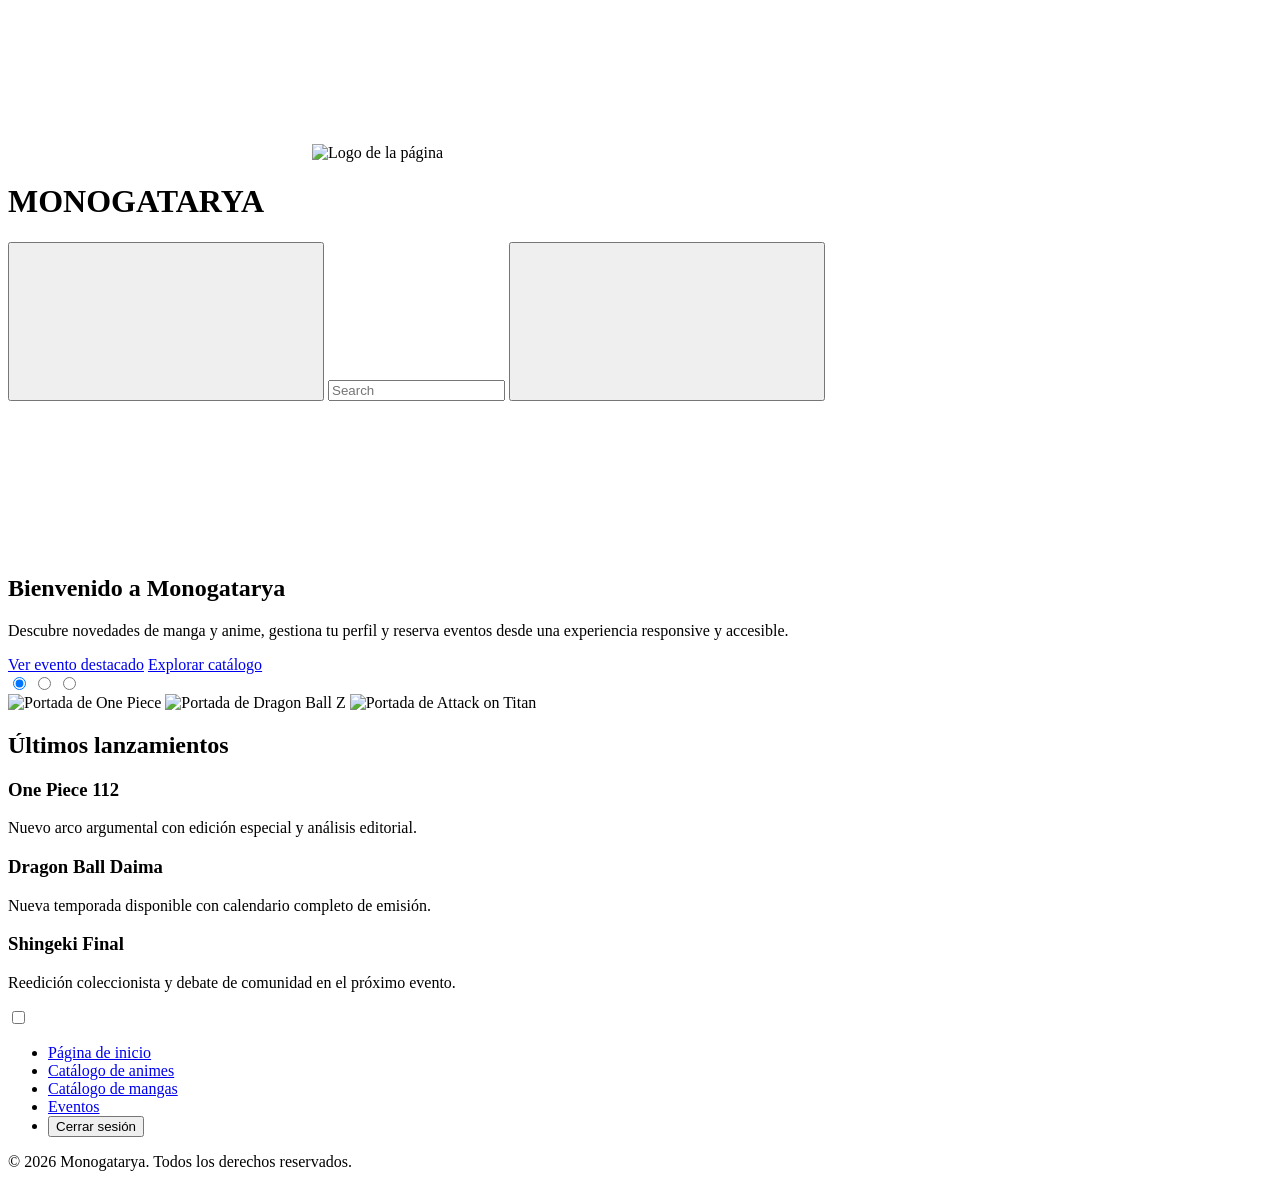
==== view/index.html @ 3fb0b37d "Crear otro archivo php que se llama "logout" y modificar en el index el boton "Cerrar sesión" para q" ====
<!DOCTYPE html>
<html lang="es">

<head>
    <meta charset="UTF-8" />
    <meta name="viewport" content="width=device-width, initial-scale=1.0" />

    <link rel="stylesheet" href="assets/styles/main.css" />
    <link rel="stylesheet" href="assets/styles/index.css" />
    <title>Monogatarya - Página principal</title>
</head>

<body>
    <header>
        <div class="header-gruop">
            <label for="menu-toggle" class="icon-btn white" aria-label="Menú">
                <svg class="icon">
                    <use href="assets/img/icon-sprites.svg#menu"></use>
                </svg>
            </label>
            <img src="assets/img/logo.webp" alt="Logo de la página">
            <h1>MONOGATARYA</h1>
            <div class="right-group">
                <form action="" autocomplete="on" method="get">
                    <div class="search">
                        <button class="icon-btn red" aria-label="Buscar">
                            <svg class="icon">
                                <use href="assets/img/icon-sprites.svg#buscar"></use>
                            </svg>
                        </button>

                        <input class="search-input" type="search" name="busqueda" placeholder="Search" required
                            minlength="2" maxlength="40">

                        <button class="icon-btn red" aria-label="Micrófono">
                            <svg class="icon">
                                <use href="assets/img/icon-sprites.svg#microfono"></use>
                            </svg>
                        </button>
                    </div>
                </form>
                <a href="profiles/profile-view.html" class="icon-btn white user-link" aria-label="Ir al perfil de usuario">
                    <svg class="icon">
                        <use href="assets/img/icon-sprites.svg#usuario"></use>
                    </svg>
                </a>
            </div>
        </div>
    </header>


    <main class="page-main" id="contenido-principal">
        <div class="layout-container">
            <section class="card-panel home-hero" aria-labelledby="hero-title">
                <div>
                    <h2 id="hero-title">Bienvenido a Monogatarya</h2>
                    <p>Descubre novedades de manga y anime, gestiona tu perfil y reserva eventos desde una experiencia
                        responsive y accesible.</p>
                    <div class="inline-actions">
                        <a class="btn-link" href="events/event-detail.html">Ver evento destacado</a>
                        <a class="btn-link" href="catalogs/anime/anime-catalog.html">Explorar catálogo</a>
                    </div>
                </div>
                <div class="gallery" aria-label="Galería destacada">
                    <input type="radio" name="slider" id="s1" checked>
                    <input type="radio" name="slider" id="s2">
                    <input type="radio" name="slider" id="s3">
                    <div class="cards">
                        <label for="s1" class="card" aria-label="Mostrar portada de One Piece">
                            <img src="assets/gallery/card-onePiece.webp" alt="Portada de One Piece">
                        </label>
                        <label for="s2" class="card" aria-label="Mostrar portada de Dragon Ball Z">
                            <img src="assets/gallery/card-dragonBall.webp" alt="Portada de Dragon Ball Z">
                        </label>
                        <label for="s3" class="card" aria-label="Mostrar portada de Attack on Titan">
                            <img src="assets/gallery/card-shingekyNoKyojin.webp" alt="Portada de Attack on Titan">
                        </label>
                    </div>
                    <div class="gallery-controls" aria-label="Controles de galería">
                        <label for="s1" title="One Piece"></label>
                        <label for="s2" title="Dragon Ball"></label>
                        <label for="s3" title="Attack on Titan"></label>
                    </div>
                </div>
            </section>

            <section class="card-panel" aria-labelledby="ultimos-title">
                <h2 id="ultimos-title" class="section-title">Últimos lanzamientos</h2>
                <div class="card-grid card-grid-3">
                    <article class="content-card">
                        <h3>One Piece 112</h3>
                        <p>Nuevo arco argumental con edición especial y análisis editorial.</p>
                    </article>
                    <article class="content-card">
                        <h3>Dragon Ball Daima</h3>
                        <p>Nueva temporada disponible con calendario completo de emisión.</p>
                    </article>
                    <article class="content-card">
                        <h3>Shingeki Final</h3>
                        <p>Reedición coleccionista y debate de comunidad en el próximo evento.</p>
                    </article>
                </div>
            </section>
        </div>
    </main>

    <input type="checkbox" id="menu-toggle">

    <ul class="menu-width">
        <li><a href="index.html">Página de inicio</a></li>
        <li><a href="catalogs/anime/anime-catalog.html">Catálogo de animes</a></li>
        <li><a href="catalogs/manga/manga-catalog.html">Catálogo de mangas</a></li>
        <li><a href="events/event-detail.html">Eventos</a></li>
        <li class="logout">
            <form action="auth/logout.php" method="POST">
                <button type="submit">Cerrar sesión</button>
            </form>
        </li>
    </ul>

    <footer>
        <div class="container">© 2026 Monogatarya. Todos los derechos reservados.</div>
    </footer>

</body>

</html>
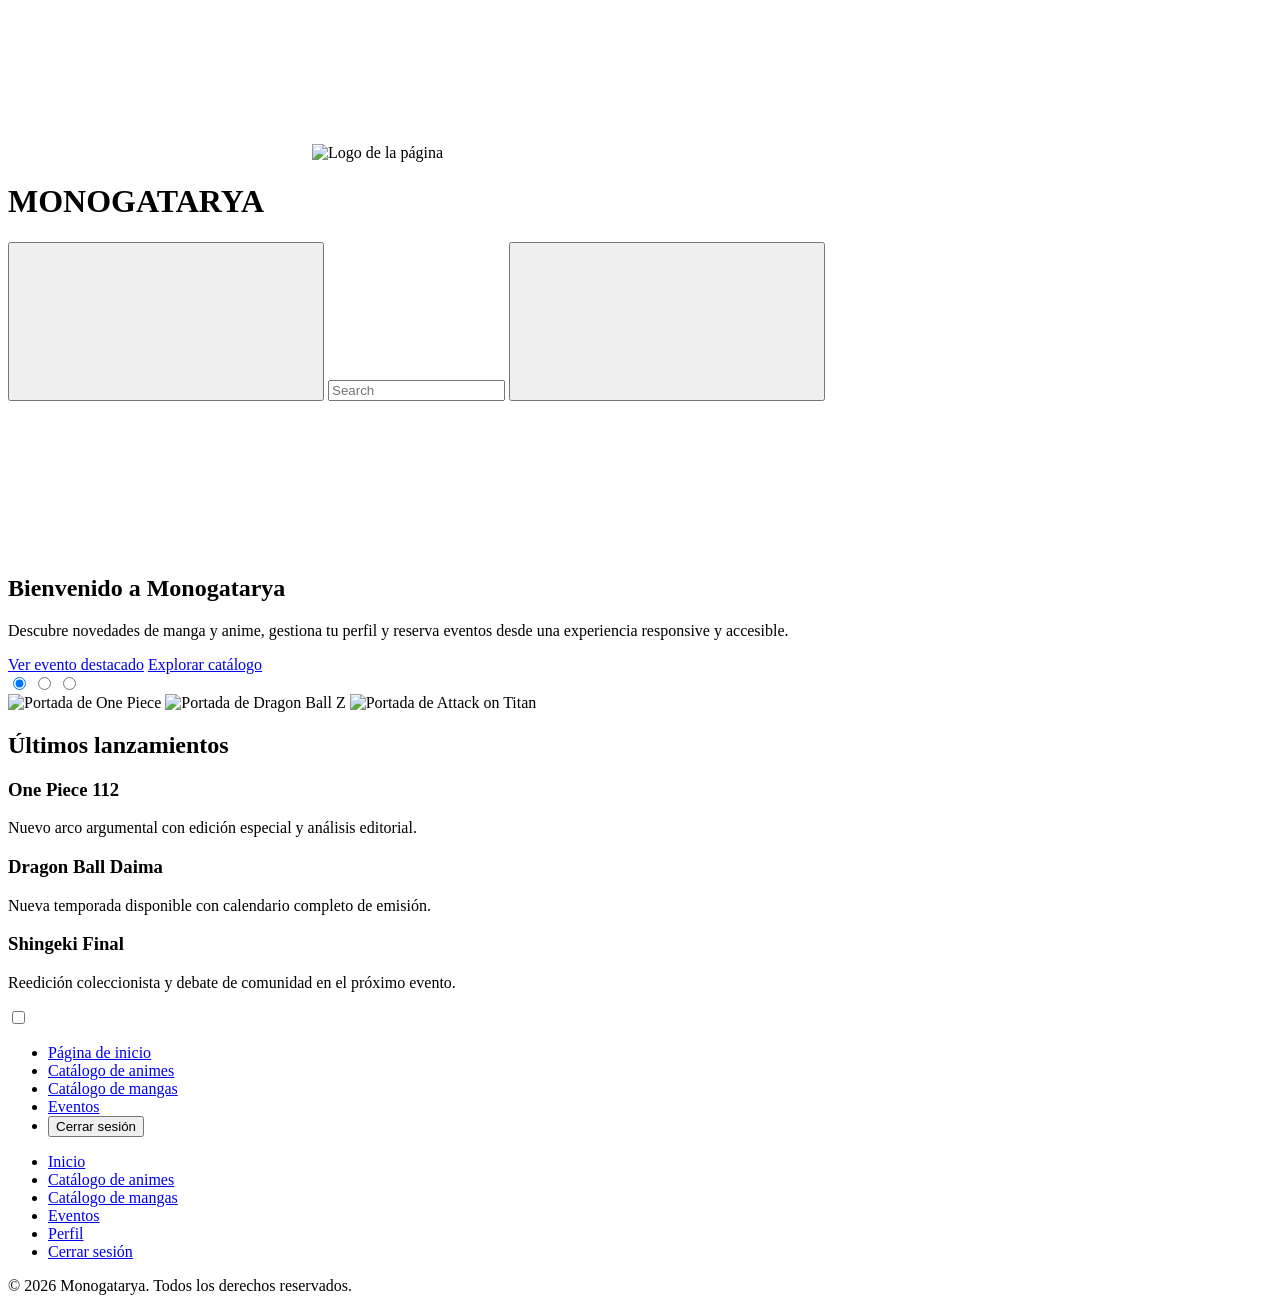
==== commit d669bc3e: "Arreglos" ====
--- a/view/index.html
+++ b/view/index.html
@@ -118,8 +118,18 @@
         </li>
     </ul>
 
-    <footer>
-        <div class="container">© 2026 Monogatarya. Todos los derechos reservados.</div>
+    <footer class="site-footer">
+        <nav class="container" aria-label="Mapa web del sitio">
+            <ul class="footer-links">
+                <li><a href="index.html">Inicio</a></li>
+                <li><a href="catalogs/anime/anime-catalog.html">Catálogo de animes</a></li>
+                <li><a href="catalogs/manga/manga-catalog.html">Catálogo de mangas</a></li>
+                <li><a href="events/event-detail.html">Eventos</a></li>
+                <li><a href="profiles/profile-view.html">Perfil</a></li>
+                <li><a href="home.html">Cerrar sesión</a></li>
+            </ul>
+        </nav>
+        <p class="footer-legal">© 2026 Monogatarya. Todos los derechos reservados.</p>
     </footer>
 
 </body>
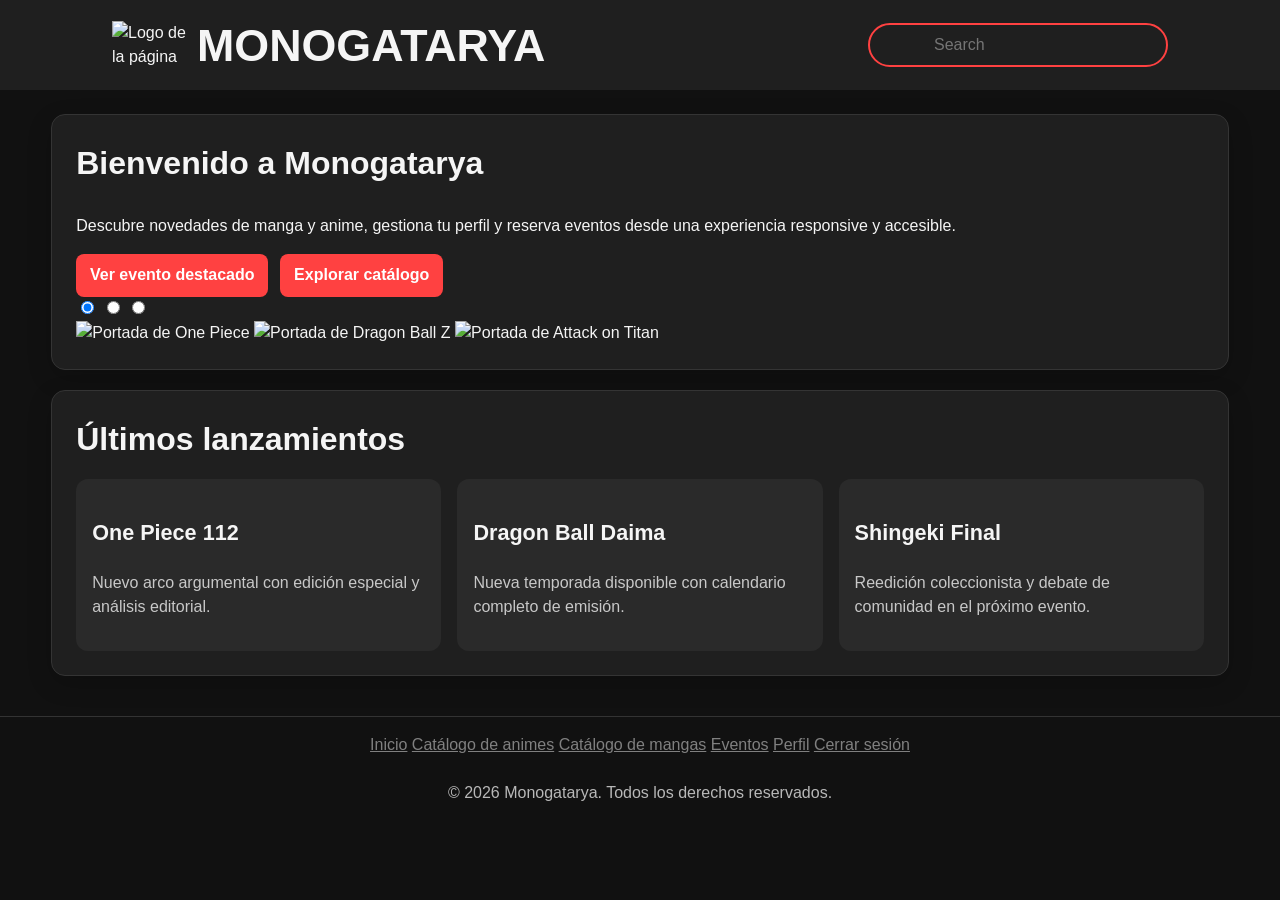
==== commit 8ace9ab9: "2" ====
--- a/view/index.html
+++ b/view/index.html
@@ -120,14 +120,12 @@
 
     <footer class="site-footer">
         <nav class="container" aria-label="Mapa web del sitio">
-            <ul class="footer-links">
-                <li><a href="index.html">Inicio</a></li>
-                <li><a href="catalogs/anime/anime-catalog.html">Catálogo de animes</a></li>
-                <li><a href="catalogs/manga/manga-catalog.html">Catálogo de mangas</a></li>
-                <li><a href="events/event-detail.html">Eventos</a></li>
-                <li><a href="profiles/profile-view.html">Perfil</a></li>
-                <li><a href="home.html">Cerrar sesión</a></li>
-            </ul>
+            <a href="index.html">Inicio</a>
+            <a href="catalogs/anime/anime-catalog.html">Catálogo de animes</a>
+            <a href="catalogs/manga/manga-catalog.html">Catálogo de mangas</a>
+            <a href="events/event-detail.html">Eventos</a>
+            <a href="profiles/profile-view.html">Perfil</a>
+            <a href="home.html">Cerrar sesión</a>   
         </nav>
         <p class="footer-legal">© 2026 Monogatarya. Todos los derechos reservados.</p>
     </footer>
--- a/view/assets/styles/main.css
+++ b/view/assets/styles/main.css
@@ -0,0 +1,474 @@
+:root {
+    --bg: #111;
+    --surface: #1f1f1f;
+    --surface-2: #2a2a2a;
+    --border: #343434;
+    --text: #f5f5f5;
+    --muted: #bdbdbd;
+    --accent: #ff4141;
+    --focus: #ff8c8c;
+}
+
+* {
+    box-sizing: border-box;
+}
+
+/* OCULTAR SCROLLBAR */
+body {
+    scrollbar-width: none;
+}
+
+body::-webkit-scrollbar {
+    display: none;
+}
+
+/* DESACTIVAR SELECCIÓN */
+.icon-btn,
+.close-menu label,
+.gallery {
+    user-select: none;
+    -webkit-user-select: none;
+    -ms-user-select: none;
+}
+
+/* BASE HTML Y BODY */
+html,
+body {
+    overflow-x: hidden;
+    overflow-y: auto;
+    margin: 0;
+    padding: 0;
+    width: 100%;
+    min-height: 100%;
+    background: var(--bg);
+    color: var(--text);
+    font-family: Inter, Arial, sans-serif;
+}
+
+html {
+    font-size: 16px;
+}
+
+body {
+    line-height: 1.5;
+    padding-top: 90px;
+}
+
+h2 {
+    font-size: clamp(1.45rem, 2.8vw, 2rem);
+    margin-top: 0;
+}
+
+h3 {
+    font-size: clamp(1.1rem, 2vw, 1.35rem);
+}
+
+.btn,
+.btn-link,
+.menu-width a,
+.icon-btn,
+input,
+textarea {
+    transition: background-color .2s ease, color .2s ease, border-color .2s ease, transform .12s ease, box-shadow .12s ease;
+}
+
+/* BOTONES GENERALES */
+.btn {
+    display: inline-flex;
+    justify-content: center;
+    align-items: center;
+    border: 1px solid transparent;
+    border-radius: 10px;
+    color: #000;
+    text-decoration: none;
+    cursor: pointer;
+    font-weight: 600;
+    min-height: 2.8rem;
+    padding: 0.5rem 0.95rem;
+}
+
+.btn:hover {
+    transform: translateY(-1px);
+}
+
+.btn:active {
+    transform: scale(0.96);
+    box-shadow: 0 2px 6px rgba(0, 0, 0, 0.25);
+}
+
+/* BOTONES DE ACCIÓN */
+.btn-add {
+    background: #303030;
+    border-color: #4a4a4a;
+    color: #fff;
+}
+
+.btn-delete {
+    background: var(--accent);
+    color: #fff;
+}
+
+/* BOTONES DE ICONO */
+.icon-btn {
+    width: 90px;
+    height: 90px;
+    border: none;
+    border-radius: 50%;
+    background: transparent;
+    display: flex;
+    justify-content: center;
+    align-items: center;
+    cursor: pointer;
+}
+
+.icon-btn:active {
+    transform: scale(0.9);
+    box-shadow: 0 0 20px rgba(0, 0, 0, 0.25);
+}
+
+/* ICONOS SVG */
+.icon {
+    width: 40px;
+    height: 30px;
+    fill: currentColor;
+}
+
+.icon-btn.white {
+    color: #fff;
+    filter: drop-shadow(0 0 2px rgba(0, 0, 0, 0.8));
+}
+
+.icon-btn.red {
+    width: 40px;
+    height: 40px;
+    color: var(--accent);
+}
+
+.icon-btn:hover .icon {
+    color: var(--accent);
+}
+
+/* HEADER */
+header {
+    position: fixed;
+    top: 0;
+    left: 0;
+    width: 100%;
+    z-index: 1100;
+}
+
+/* CONTENIDO HEADER */
+.header-gruop {
+    display: flex;
+    align-items: center;
+    gap: 10px;
+    height: 90px;
+    padding: 0 12px;
+    width: 100%;
+    background-color: rgb(31, 31, 31);
+}
+
+.header-gruop img {
+    width: 75px;
+    height: auto;
+}
+
+.header-gruop h1 {
+    font-size: clamp(28px, 3.5vw, 48px);
+    line-height: 1;
+    margin: 0;
+    font-weight: bold;
+}
+
+.header-gruop .user-link .icon {
+    width: 40px;
+    height: 40px;
+}
+
+/* GRUPO DERECHO HEADER */
+.right-group {
+    margin-left: auto;
+    display: flex;
+    align-items: center;
+    gap: 10px;
+}
+
+/* BUSCADOR */
+.search {
+    display: flex;
+    align-items: center;
+    gap: 8px;
+    height: 44px;
+    padding: 0 14px;
+    border-radius: 50px;
+    border: 2px solid var(--accent);
+    background: transparent;
+    width: min(300px, 36vw);
+}
+
+.search-input {
+    width: 100%;
+    height: 100%;
+    line-height: 1;
+    font-size: 16px;
+    color: var(--text);
+    outline: none;
+    border: none;
+    background: transparent;
+}
+
+/* MENU LATERAL */
+#menu-toggle {
+    display: none;
+}
+
+.menu-width {
+    position: fixed;
+    top: 0;
+    left: -100%;
+    width: 80%;
+    max-width: 300px;
+    height: 100%;
+    overflow-y: auto;
+    background: #1b1b1b;
+    padding-top: 120px;
+    list-style: none;
+    margin: 0;
+    transition: left 0.3s ease;
+    z-index: 1000;
+}
+
+.menu-width li {
+    padding: 20px 30px;
+    border-bottom: 1px solid #444;
+}
+
+.menu-width li a {
+    text-decoration: none;
+    color: var(--text);
+    font-size: 18px;
+}
+
+.menu-width li a:hover {
+    color: var(--accent);
+}
+
+.menu-width .logout a {
+    color: var(--accent);
+}
+
+#menu-toggle:checked~.menu-width {
+    left: 0;
+}
+
+/* TABLET */
+@media screen and (max-width: 768px) {
+    body {
+        padding-top: 80px;
+    }
+
+    .header-gruop {
+        position: relative;
+        height: 80px;
+    }
+
+    .search {
+        display: none;
+    }
+
+    .icon-btn {
+        width: 70px;
+        height: 70px;
+    }
+
+    .header-gruop img {
+        position: absolute;
+        left: 50%;
+        transform: translateX(-50%);
+        width: 75px;
+        height: auto;
+    }
+
+    .header-gruop h1 {
+        display: none;
+    }
+}
+
+/* MÓVIL */
+@media screen and (max-width: 480px) {
+    body {
+        padding-top: 70px;
+    }
+
+    .header-gruop {
+        height: 70px;
+    }
+
+    .menu-width {
+        width: 100%;
+        max-width: none;
+    }
+}
+
+.sr-only {
+    position: absolute;
+    width: 1px;
+    height: 1px;
+    padding: 0;
+    margin: -1px;
+    overflow: hidden;
+    clip: rect(0, 0, 0, 0);
+    border: 0;
+}
+
+/* ===== Sistema global de contenido ===== */
+.page-main {
+    padding: 1.5rem 0 2.5rem;
+}
+
+.layout-container {
+    width: min(1180px, 92vw);
+    margin: 0 auto;
+    display: grid;
+    gap: 1.25rem;
+}
+
+.card-panel {
+    background: var(--surface);
+    border: 1px solid var(--border);
+    border-radius: 14px;
+    box-shadow: 0 8px 24px rgba(0, 0, 0, 0.18);
+    padding: 1.5rem;
+}
+
+.card-grid {
+    display: grid;
+    gap: 1rem;
+}
+
+.card-grid-3 {
+    grid-template-columns: repeat(3, minmax(0, 1fr));
+}
+
+.content-card {
+    background: var(--surface-2);
+    border-radius: 12px;
+    padding: 1rem;
+}
+
+.content-card p {
+    color: #c8c8c8;
+}
+
+.section-title {
+    margin-top: 0;
+    margin-bottom: 1rem;
+}
+
+.inline-actions {
+    display: flex;
+    flex-wrap: wrap;
+    gap: .75rem;
+    margin-top: 1rem;
+}
+
+.btn-link {
+    display: inline-block;
+    background: var(--accent);
+    color: #fff;
+    text-decoration: none;
+    border-radius: 8px;
+    border: 1px solid transparent;
+    padding: .55rem .8rem;
+    font-weight: 600;
+}
+
+.btn-link:hover {
+    background: #e43636;
+}
+
+.field-group {
+    display: grid;
+    gap: .45rem;
+}
+
+.field-group label {
+    font-weight: 600;
+    color: var(--text);
+}
+
+.field-group input,
+.field-group textarea {
+    width: 100%;
+    background: #181818;
+    border: 1px solid #5a5a5a;
+    color: var(--text);
+    margin-top: 0.35rem;
+    min-height: 2.7rem;
+    border-radius: 8px;
+    padding: 0.6rem 0.75rem;
+    font: inherit;
+}
+
+textarea {
+    min-height: 6.5rem;
+    resize: vertical;
+}
+
+.container {
+    width: min(1100px, 92vw);
+    margin: 0 auto;
+}
+
+footer {
+    border-top: 1px solid #333;
+    color: var(--muted);
+    padding: 1rem 0;
+    text-align: center;
+}
+footer a{
+    color: grey;
+}
+
+.footer-legal {
+    margin: 1.5rem 0;
+    color: rgba(255, 255, 255, 0.7);
+    text-align: center;
+}
+
+
+
+:where(a, button, input, textarea, select):focus-visible {
+    outline: 3px solid var(--focus);
+    outline-offset: 2px;
+}
+
+@media (min-width: 601px) and (max-width: 1024px) {
+    .card-grid-3 {
+        grid-template-columns: repeat(2, minmax(0, 1fr));
+    }
+}
+
+@media (max-width: 600px) {
+    .layout-container {
+        width: 95vw;
+    }
+
+    .card-panel {
+        padding: 1rem;
+    }
+
+    .card-grid-3 {
+        grid-template-columns: 1fr;
+    }
+}
+
+@media (prefers-reduced-motion: reduce) {
+    *,
+    *::before,
+    *::after {
+        animation: none !important;
+        transition: none !important;
+        scroll-behavior: auto !important;
+    }
+}
